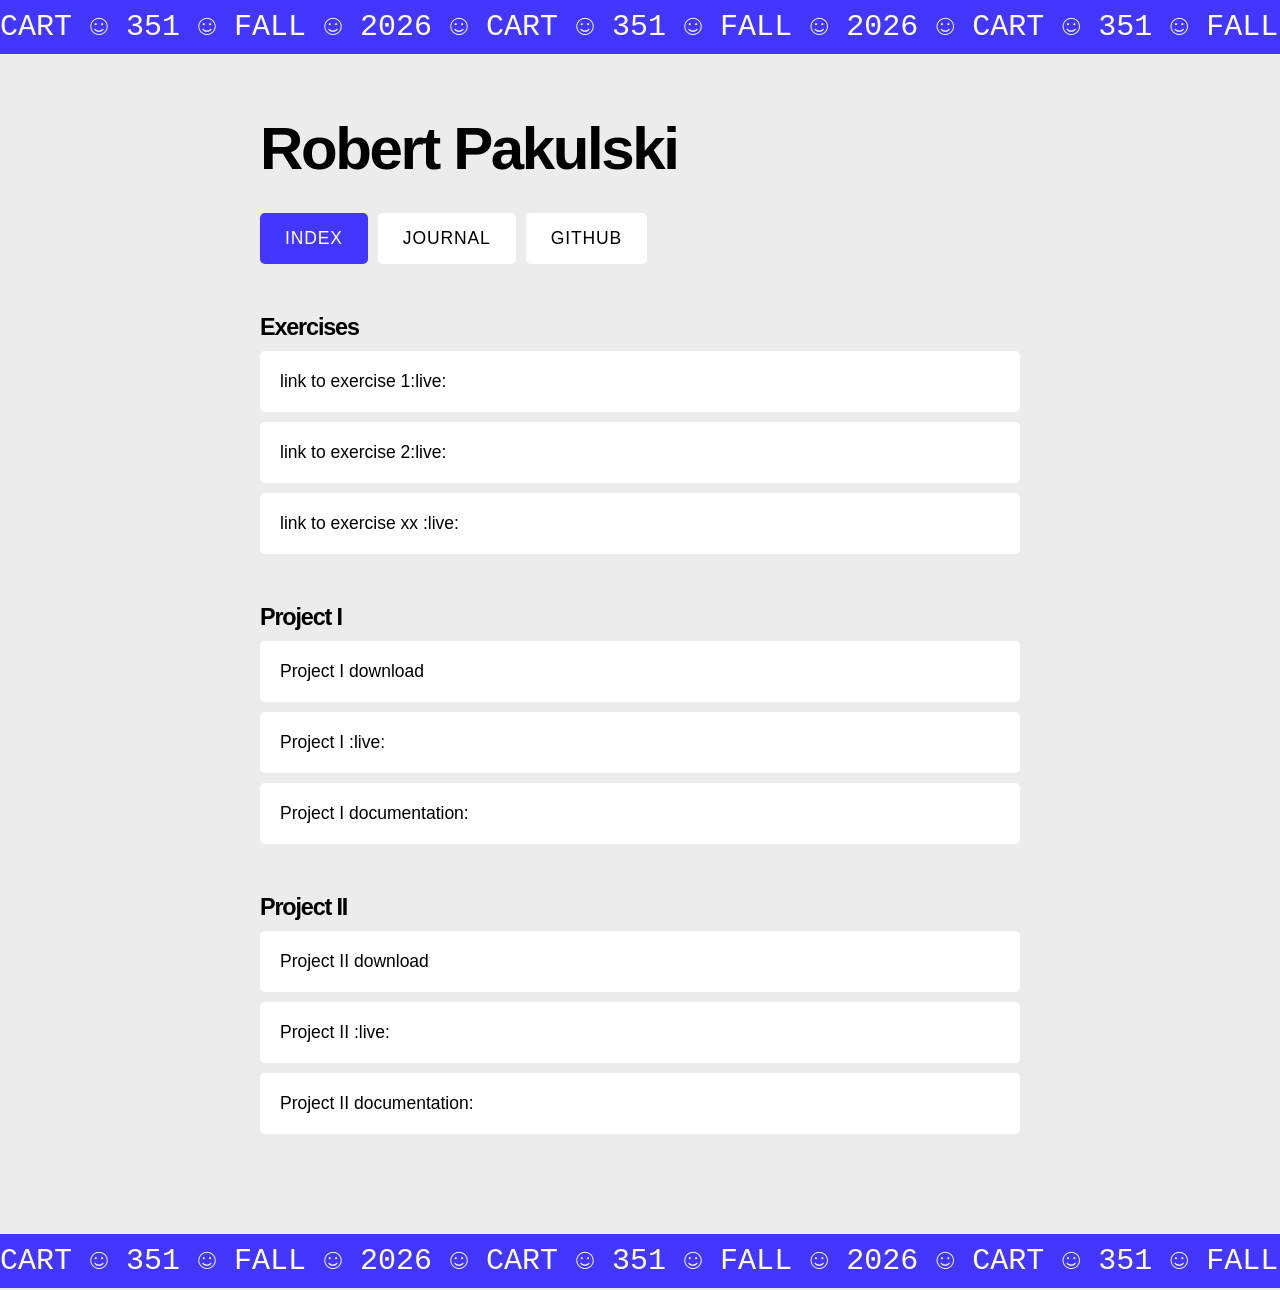
==== index.html @ 8fac2657 "remove button arrow" ====
<!DOCTYPE html>
<html lang="en">

<head>
  <title>Robert Pakulski / Index</title>
  <meta charset="utf-8" />
  <meta name="viewport" content="width=device-width, initial-scale=1.0">

  <link rel="stylesheet" type="text/css" href="css/main.css">
</head>

<body>
  <div class="banner"><span>CART ☺ 351 ☺ FALL ☺ 2026 ☺ CART ☺ 351 ☺ FALL ☺ 2026 ☺ CART ☺ 351 ☺ FALL ☺ 2026 ☺ CART ☺ 351
      ☺ FALL ☺ 2026 ☺ CART ☺ 351 ☺ FALL ☺ 2026 ☺ CART ☺ 351 ☺ FALL ☺ 2026 ☺ CART ☺ 351 ☺ FALL ☺ 2026 ☺ </span></div>
  <div class="main-container">
    <!-- the header div -->
    <header>
      <h1>Robert Pakulski</h1>
      <div class="btn-container">
        <a class="btn btn--active" href="index.html">Index</a>
        <a class="btn btn" href="journal.html">Journal</a>
        <a class="btn" href="https://github.com/rob-pak/cart351" target="_blank">GitHub</a>
      </div>
    </header>
    <!-- the main div -->
    <main>
      <div class="card-list">
        <section class="card">
          <h3> Exercises </h3>
          <ul>
            <li><a href="#"> link to exercise 1:live:</a></li>
            <li><a href="#"> link to exercise 2:live:</a></li>
            <li><a href="#"> link to exercise xx :live:</a></li>
          </ul>
        </section>
        <section class="card">
          <h3> Project I</h3>
          <ul>
            <li><a href="#"> Project I download</a> </li>
            <li><a href="#"> Project I :live:</a></li>
            <li><a href="#"> Project I documentation:</a></li>
          </ul>
        </section>
        <section class="card">
          <h3> Project II </h3>
          <ul>
            <li><a href="#"> Project II download</a> </li>
            <li><a href="#"> Project II :live:</a></li>
            <li><a href="#"> Project II documentation:</a></li>
          </ul>
        </section>
      </div>
    </main>
  </div>
  <!-- the footer div -->
  <footer>
    <div class="banner"><span>CART ☺ 351 ☺ FALL ☺ 2026 ☺ CART ☺ 351 ☺ FALL ☺ 2026 ☺ CART ☺ 351 ☺ FALL ☺ 2026 ☺ CART ☺
        351
        ☺ FALL ☺ 2026 ☺ CART ☺ 351 ☺ FALL ☺ 2026 ☺ CART ☺ 351 ☺ FALL ☺ 2026 ☺ CART ☺ 351 ☺ FALL ☺ 2026 ☺ </span></div>
  </footer>
</body>

</html>
---- css/main.css ----
* {
  margin: 0;
  padding: 0;
  box-sizing: border-box;
}

:root {
  --primary-900: #000000;
  --primary-700: #525252;
  --primary-500: #4336ff;
  --primary-200: #e4e3e3;
  --primary-100: #ececec;
  --shade-white: #ffffff;
  --main-font: Arial, Helvetica, sans-serif;
  --mono-font: monospace;
}

html {
  font-family: var(--main-font);
  color: var(--primary-900);
  font-size: 1.25rem;
  background-color: var(--primary-100);
}

main {
  margin-top: 2rem;
}

h1 {
  font-size: 3rem;
  letter-spacing: -0.04em;
  margin-bottom: 0.5rem;
}

h2,
h3 {
  margin-top: 0.5rem;
}

.subtitle {
  color: var(--primary-500);
}

h3 {
  letter-spacing: -0.05em;
  margin-bottom: 0.5rem;
}

article {
  color: var(--primary-700);
}


a {
  text-decoration: none;
  color: var(--primary-500);
  font-size: 0.875rem;
}

a:hover {
  text-decoration: underline;
}

.main-container {
  padding: 1rem;
  max-width: 800px;
  margin: 2rem auto;
}

.banner {
  background-color: var(--primary-500);
  padding: 0.5rem 0;
  font-size: 1.5rem;
  color: var(--shade-white);
  overflow: hidden;
  font-family: var(--mono-font);
}

.banner span {
  overflow: hidden;
  text-wrap: nowrap;
  display: block;
}

.btn-container {
  display: inline-flex;
  gap: 0.5rem;
  margin-top: 1rem;
  flex-wrap: wrap;
}

.btn {
  background-color: var(--shade-white);
  padding: 0.75rem 1.25rem;
  display: inline-flex;
  align-items: center;
  justify-content: center;
  border-radius: 0.25rem;
  text-decoration: none;
  color: var(--primary-900);
  text-transform: uppercase;
  font-size: 0.875rem;
  letter-spacing: 0.05em;
  transition: transform 500ms cubic-bezier(0.075, 0.82, 0.165, 1);
}



.btn:hover {
  background-color: var(--primary-900);
  color: var(--shade-white);
  transform: scale(0.96);
  text-decoration: none;
}

.btn--primary,
.btn--active {
  background-color: var(--primary-500);
  color: var(--shade-white);
}

.journal {
  display: flex;
  gap: 1rem;
  flex-direction: column;
  margin-top: 1rem;
}

.journal__entry {
  background-color: var(--shade-white);
  padding: 1.5rem;
  border-radius: 0.25rem;
}

/* .card {
  background-color: var(--primary-100);
  padding: 1.25rem;
  border-radius: 0.5rem;
} */

.card-list {
  display: flex;
  flex-direction: column;
  gap: 2rem;
}

.card ul {
  list-style: none;
}

.card ul li a {
  color: var(--primary-900);
  background-color: var(--shade-white);
  margin-top: 0.5rem;
  padding: 1rem;
  border-radius: 0.25rem;
  display: block;
  transition: transform 500ms cubic-bezier(0.075, 0.82, 0.165, 1);
}

.card ul li a:hover {
  color: var(--shade-white);
  background-color: var(--primary-900);
  transform: scale(0.99);
  text-decoration: none;
}

.pill {
  background-color: var(--primary-500);
  font-size: 0.75rem;
  padding: 0.25rem 0.5rem;
  border-radius: 99rem;
  color: var(--primary-100);
  margin-bottom: 0.125rem;
  display: inline-block;
}

footer {
  margin-top: 4rem;
}


/* width */
::-webkit-scrollbar {
  width: 16px;
}

/* Track */
::-webkit-scrollbar-track {
  background: var(--primary-200);
}

/* Handle */
::-webkit-scrollbar-thumb {
  background: var(--primary-500);
}

/* Handle on hover */
::-webkit-scrollbar-thumb:hover {
  background: var(--primary-900);
}

::selection {
  color: var(--shade-white);
  background-color: var(--primary-900);
}
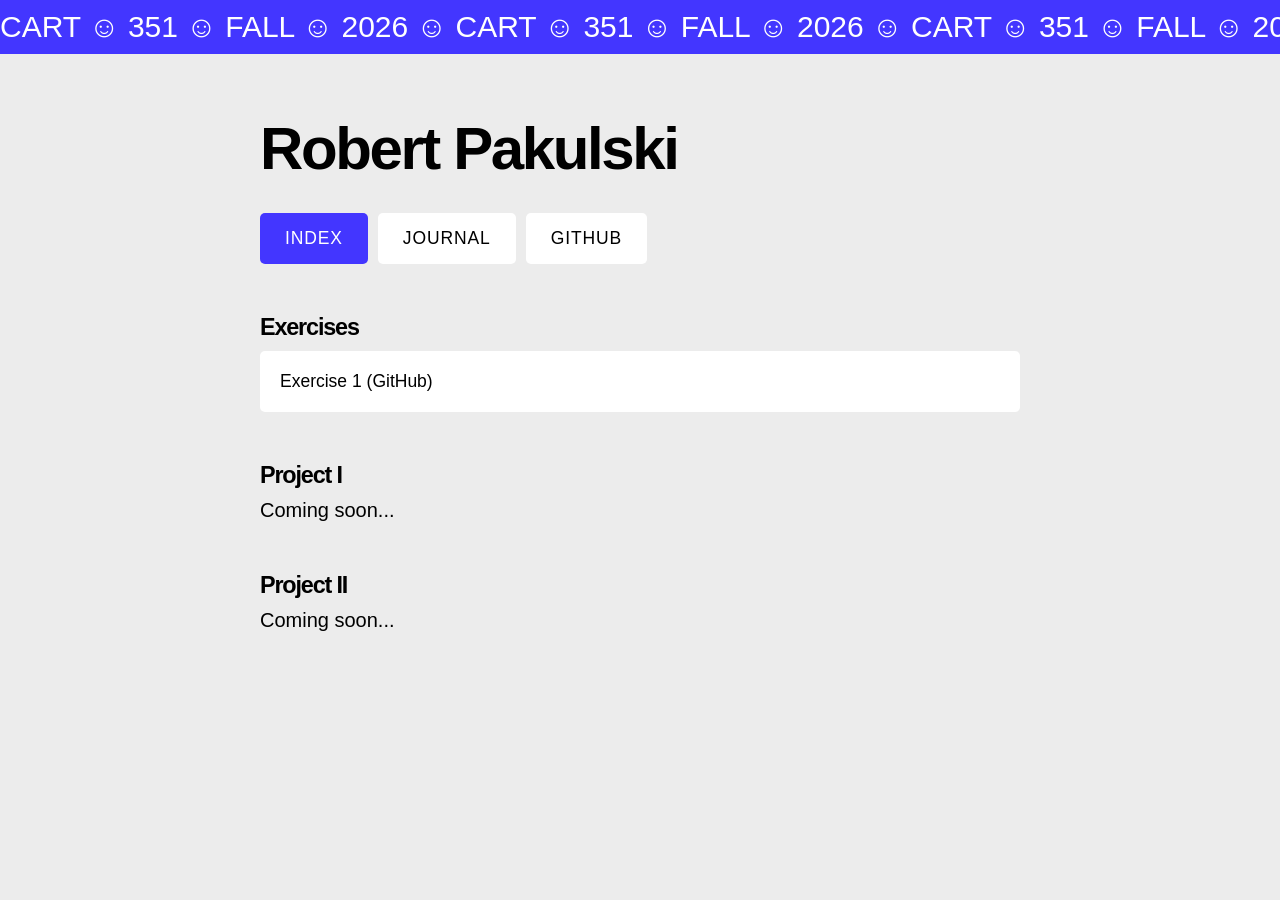
==== commit 54523e41: "update links and basic css styles" ====
--- a/index.html
+++ b/index.html
@@ -1,63 +1,58 @@
-<!DOCTYPE html>
+<!doctype html>
 <html lang="en">
+  <head>
+    <title>Robert Pakulski / Index</title>
+    <meta charset="utf-8" />
+    <meta name="viewport" content="width=device-width, initial-scale=1.0" />
 
-<head>
-  <title>Robert Pakulski / Index</title>
-  <meta charset="utf-8" />
-  <meta name="viewport" content="width=device-width, initial-scale=1.0">
+    <link rel="stylesheet" type="text/css" href="css/main.css" />
+  </head>
 
-  <link rel="stylesheet" type="text/css" href="css/main.css">
-</head>
-
-<body>
-  <div class="banner"><span>CART ☺ 351 ☺ FALL ☺ 2026 ☺ CART ☺ 351 ☺ FALL ☺ 2026 ☺ CART ☺ 351 ☺ FALL ☺ 2026 ☺ CART ☺ 351
-      ☺ FALL ☺ 2026 ☺ CART ☺ 351 ☺ FALL ☺ 2026 ☺ CART ☺ 351 ☺ FALL ☺ 2026 ☺ CART ☺ 351 ☺ FALL ☺ 2026 ☺ </span></div>
-  <div class="main-container">
-    <!-- the header div -->
-    <header>
-      <h1>Robert Pakulski</h1>
-      <div class="btn-container">
-        <a class="btn btn--active" href="index.html">Index</a>
-        <a class="btn btn" href="journal.html">Journal</a>
-        <a class="btn" href="https://github.com/rob-pak/cart351" target="_blank">GitHub</a>
-      </div>
-    </header>
-    <!-- the main div -->
-    <main>
-      <div class="card-list">
-        <section class="card">
-          <h3> Exercises </h3>
-          <ul>
-            <li><a href="#"> link to exercise 1:live:</a></li>
-            <li><a href="#"> link to exercise 2:live:</a></li>
-            <li><a href="#"> link to exercise xx :live:</a></li>
-          </ul>
-        </section>
-        <section class="card">
-          <h3> Project I</h3>
-          <ul>
+  <body>
+    <div class="banner"><span>CART ☺ 351 ☺ FALL ☺ 2026 ☺ CART ☺ 351 ☺ FALL ☺ 2026 ☺ CART ☺ 351 ☺ FALL ☺ 2026 ☺ CART ☺ 351 ☺ FALL ☺ 2026 ☺ CART ☺ 351 ☺ FALL ☺ 2026 ☺ CART ☺ 351 ☺ FALL ☺ 2026 ☺ CART ☺ 351 ☺ FALL ☺ 2026 ☺ </span></div>
+    <div class="main-container">
+      <!-- the header div -->
+      <header>
+        <h1>Robert Pakulski</h1>
+        <div class="btn-container">
+          <a class="btn btn--active" href="index.html">Index</a>
+          <a class="btn btn" href="journal.html">Journal</a>
+          <a class="btn" href="https://github.com/rob-pak/cart351" target="_blank">GitHub</a>
+        </div>
+      </header>
+      <!-- the main div -->
+      <main>
+        <div class="card-list">
+          <section class="card">
+            <h3>Exercises</h3>
+            <ul>
+              <li><a href="https://github.com/rob-pak/cart351/blob/main/EXERCISES/exercise1.py" target="_blank">Exercise 1 (GitHub)</a></li>
+            </ul>
+          </section>
+          <section class="card">
+            <h3>Project I</h3>
+            <p>Coming soon...</p>
+            <!-- <ul>
             <li><a href="#"> Project I download</a> </li>
             <li><a href="#"> Project I :live:</a></li>
             <li><a href="#"> Project I documentation:</a></li>
-          </ul>
-        </section>
-        <section class="card">
-          <h3> Project II </h3>
-          <ul>
-            <li><a href="#"> Project II download</a> </li>
-            <li><a href="#"> Project II :live:</a></li>
-            <li><a href="#"> Project II documentation:</a></li>
-          </ul>
-        </section>
-      </div>
-    </main>
-  </div>
-  <!-- the footer div -->
-  <footer>
-    <div class="banner"><span>CART ☺ 351 ☺ FALL ☺ 2026 ☺ CART ☺ 351 ☺ FALL ☺ 2026 ☺ CART ☺ 351 ☺ FALL ☺ 2026 ☺ CART ☺
-        351
-        ☺ FALL ☺ 2026 ☺ CART ☺ 351 ☺ FALL ☺ 2026 ☺ CART ☺ 351 ☺ FALL ☺ 2026 ☺ CART ☺ 351 ☺ FALL ☺ 2026 ☺ </span></div>
-  </footer>
-</body>
-
-</html>+          </ul> -->
+          </section>
+          <section class="card">
+            <h3>Project II</h3>
+            <p>Coming soon...</p>
+            <!-- <ul>
+              <li><a href="#"> Project II download</a></li>
+              <li><a href="#"> Project II :live:</a></li>
+              <li><a href="#"> Project II documentation:</a></li>
+            </ul> -->
+          </section>
+        </div>
+      </main>
+    </div>
+    <!-- the footer div -->
+    <footer>
+      <!-- <div class="banner"><span>CART ☺ 351 ☺ FALL ☺ 2026 ☺ CART ☺ 351 ☺ FALL ☺ 2026 ☺ CART ☺ 351 ☺ FALL ☺ 2026 ☺ CART ☺ 351 ☺ FALL ☺ 2026 ☺ CART ☺ 351 ☺ FALL ☺ 2026 ☺ CART ☺ 351 ☺ FALL ☺ 2026 ☺ CART ☺ 351 ☺ FALL ☺ 2026 ☺ </span></div> -->
+    </footer>
+  </body>
+</html>
--- a/css/main.css
+++ b/css/main.css
@@ -22,6 +22,9 @@
   background-color: var(--primary-100);
 }
 
+body {
+}
+
 main {
   margin-top: 2rem;
 }
@@ -50,7 +53,6 @@
   color: var(--primary-700);
 }
 
-
 a {
   text-decoration: none;
   color: var(--primary-500);
@@ -73,7 +75,6 @@
   font-size: 1.5rem;
   color: var(--shade-white);
   overflow: hidden;
-  font-family: var(--mono-font);
 }
 
 .banner span {
@@ -103,8 +104,6 @@
   letter-spacing: 0.05em;
   transition: transform 500ms cubic-bezier(0.075, 0.82, 0.165, 1);
 }
-
-
 
 .btn:hover {
   background-color: var(--primary-900);
@@ -179,7 +178,6 @@
   margin-top: 4rem;
 }
 
-
 /* width */
 ::-webkit-scrollbar {
   width: 16px;
@@ -203,4 +201,4 @@
 ::selection {
   color: var(--shade-white);
   background-color: var(--primary-900);
-}+}
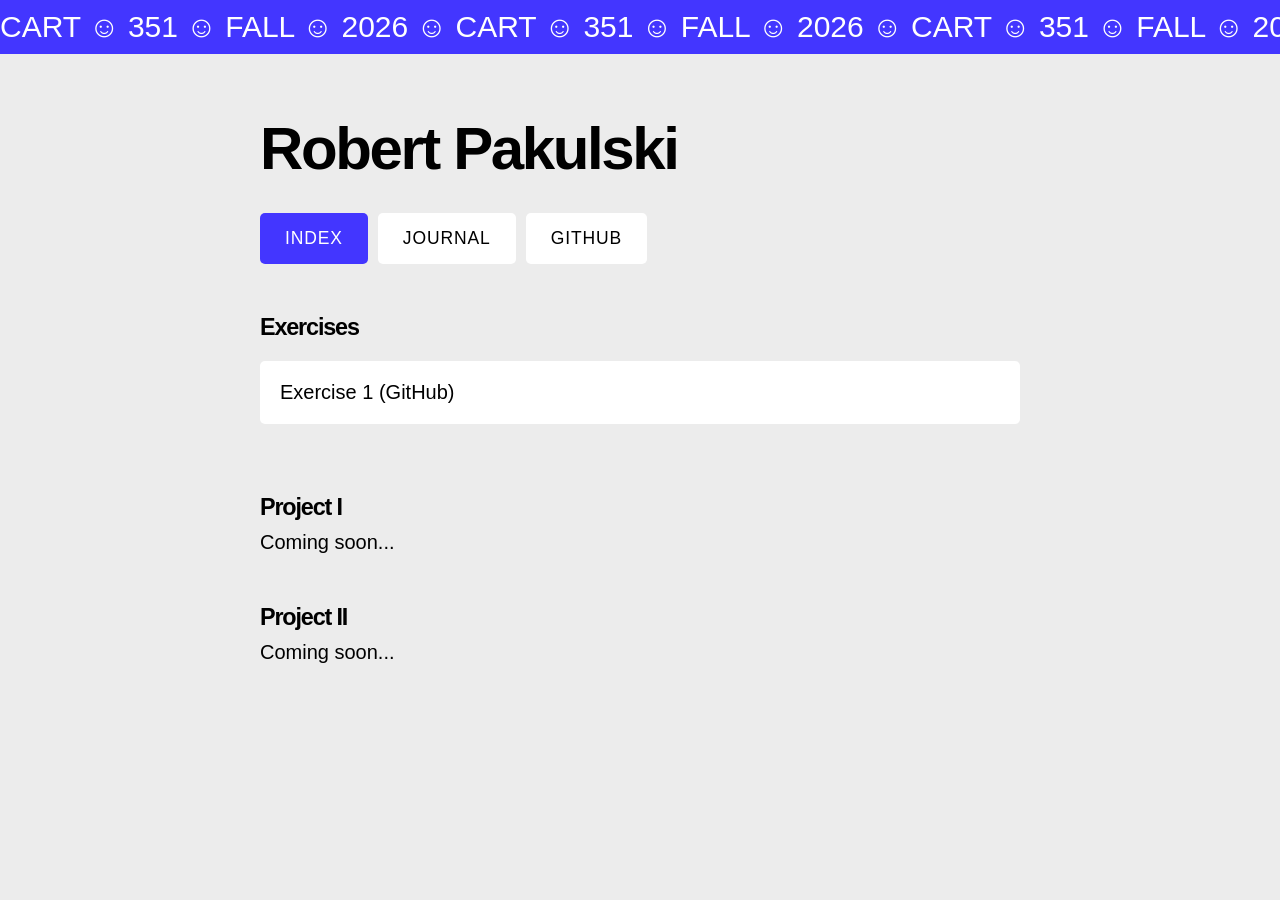
==== commit cabcb25b: "add versioning to css, add id to journal entries for anchor links" ====
--- a/index.html
+++ b/index.html
@@ -1,58 +1,62 @@
 <!doctype html>
 <html lang="en">
-  <head>
-    <title>Robert Pakulski / Index</title>
-    <meta charset="utf-8" />
-    <meta name="viewport" content="width=device-width, initial-scale=1.0" />
 
-    <link rel="stylesheet" type="text/css" href="css/main.css" />
-  </head>
+<head>
+  <title>Robert Pakulski / Index</title>
+  <meta charset="utf-8" />
+  <meta name="viewport" content="width=device-width, initial-scale=1.0" />
 
-  <body>
-    <div class="banner"><span>CART ☺ 351 ☺ FALL ☺ 2026 ☺ CART ☺ 351 ☺ FALL ☺ 2026 ☺ CART ☺ 351 ☺ FALL ☺ 2026 ☺ CART ☺ 351 ☺ FALL ☺ 2026 ☺ CART ☺ 351 ☺ FALL ☺ 2026 ☺ CART ☺ 351 ☺ FALL ☺ 2026 ☺ CART ☺ 351 ☺ FALL ☺ 2026 ☺ </span></div>
-    <div class="main-container">
-      <!-- the header div -->
-      <header>
-        <h1>Robert Pakulski</h1>
-        <div class="btn-container">
-          <a class="btn btn--active" href="index.html">Index</a>
-          <a class="btn btn" href="journal.html">Journal</a>
-          <a class="btn" href="https://github.com/rob-pak/cart351" target="_blank">GitHub</a>
-        </div>
-      </header>
-      <!-- the main div -->
-      <main>
-        <div class="card-list">
-          <section class="card">
-            <h3>Exercises</h3>
-            <ul>
-              <li><a href="https://github.com/rob-pak/cart351/blob/main/EXERCISES/exercise1.py" target="_blank">Exercise 1 (GitHub)</a></li>
-            </ul>
-          </section>
-          <section class="card">
-            <h3>Project I</h3>
-            <p>Coming soon...</p>
-            <!-- <ul>
+  <link rel="stylesheet" type="text/css" href="css/main.css?v1.0" />
+</head>
+
+<body>
+  <div class="banner"><span>CART ☺ 351 ☺ FALL ☺ 2026 ☺ CART ☺ 351 ☺ FALL ☺ 2026 ☺ CART ☺ 351 ☺ FALL ☺ 2026 ☺ CART ☺ 351
+      ☺ FALL ☺ 2026 ☺ CART ☺ 351 ☺ FALL ☺ 2026 ☺ CART ☺ 351 ☺ FALL ☺ 2026 ☺ CART ☺ 351 ☺ FALL ☺ 2026 ☺ </span></div>
+  <div class="main-container">
+    <!-- the header div -->
+    <header>
+      <h1>Robert Pakulski</h1>
+      <div class="btn-container">
+        <a class="btn btn--active" href="index.html">Index</a>
+        <a class="btn btn" href="journal.html">Journal</a>
+        <a class="btn" href="https://github.com/rob-pak/cart351" target="_blank">GitHub</a>
+      </div>
+    </header>
+    <!-- the main div -->
+    <main>
+      <div class="card-list">
+        <section class="card">
+          <h3>Exercises</h3>
+          <ul>
+            <li><a href="https://github.com/rob-pak/cart351/blob/main/EXERCISES/exercise1.py" target="_blank">Exercise 1
+                (GitHub)</a></li>
+          </ul>
+        </section>
+        <section class="card">
+          <h3>Project I</h3>
+          <p>Coming soon...</p>
+          <!-- <ul>
             <li><a href="#"> Project I download</a> </li>
             <li><a href="#"> Project I :live:</a></li>
             <li><a href="#"> Project I documentation:</a></li>
           </ul> -->
-          </section>
-          <section class="card">
-            <h3>Project II</h3>
-            <p>Coming soon...</p>
-            <!-- <ul>
+        </section>
+        <section class="card">
+          <h3>Project II</h3>
+          <p>Coming soon...</p>
+          <!-- <ul>
               <li><a href="#"> Project II download</a></li>
               <li><a href="#"> Project II :live:</a></li>
               <li><a href="#"> Project II documentation:</a></li>
             </ul> -->
-          </section>
-        </div>
-      </main>
-    </div>
-    <!-- the footer div -->
-    <footer>
-      <!-- <div class="banner"><span>CART ☺ 351 ☺ FALL ☺ 2026 ☺ CART ☺ 351 ☺ FALL ☺ 2026 ☺ CART ☺ 351 ☺ FALL ☺ 2026 ☺ CART ☺ 351 ☺ FALL ☺ 2026 ☺ CART ☺ 351 ☺ FALL ☺ 2026 ☺ CART ☺ 351 ☺ FALL ☺ 2026 ☺ CART ☺ 351 ☺ FALL ☺ 2026 ☺ </span></div> -->
-    </footer>
-  </body>
-</html>
+        </section>
+      </div>
+    </main>
+  </div>
+  <!-- the footer div -->
+  <footer>
+    <!-- <div class="banner"><span>CART ☺ 351 ☺ FALL ☺ 2026 ☺ CART ☺ 351 ☺ FALL ☺ 2026 ☺ CART ☺ 351 ☺ FALL ☺ 2026 ☺ CART ☺ 351 ☺ FALL ☺ 2026 ☺ CART ☺ 351 ☺ FALL ☺ 2026 ☺ CART ☺ 351 ☺ FALL ☺ 2026 ☺ CART ☺ 351 ☺ FALL ☺ 2026 ☺ </span></div> -->
+  </footer>
+</body>
+
+</html>
--- a/css/main.css
+++ b/css/main.css
@@ -22,8 +22,7 @@
   background-color: var(--primary-100);
 }
 
-body {
-}
+body {}
 
 main {
   margin-top: 2rem;
@@ -56,11 +55,32 @@
 a {
   text-decoration: none;
   color: var(--primary-500);
-  font-size: 0.875rem;
 }
 
 a:hover {
   text-decoration: underline;
+}
+
+p+p {
+  margin-top: 1rem;
+}
+
+ul {
+  margin-top: 1rem;
+  margin-bottom: 1rem;
+}
+
+ul li {
+  margin-top: 0.5rem;
+  margin-left: 1rem;
+}
+
+em {
+  letter-spacing: -0.02em;
+}
+
+li::marker {
+  color: var(--primary-500);
 }
 
 .main-container {
@@ -145,6 +165,10 @@
 
 .card ul {
   list-style: none;
+}
+
+.card ul li {
+  margin-left: 0;
 }
 
 .card ul li a {
@@ -201,4 +225,4 @@
 ::selection {
   color: var(--shade-white);
   background-color: var(--primary-900);
-}
+}
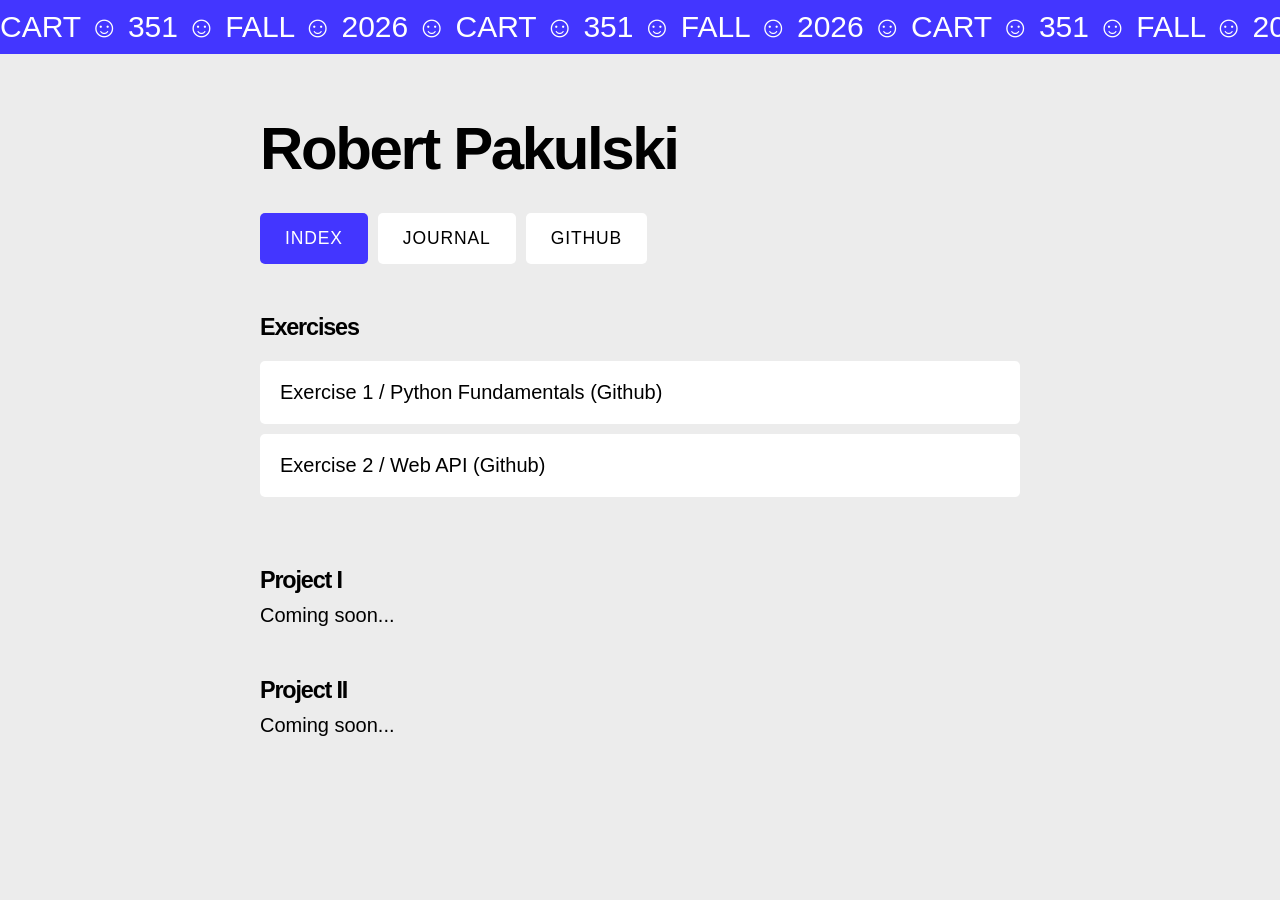
==== commit 9add2ff3: "update exercises links and descriptions" ====
--- a/index.html
+++ b/index.html
@@ -28,8 +28,10 @@
         <section class="card">
           <h3>Exercises</h3>
           <ul>
-            <li><a href="https://github.com/rob-pak/cart351/blob/main/EXERCISES/exercise1.py" target="_blank">Exercise 1
-                (GitHub)</a></li>
+            <li><a href="https://github.com/rob-pak/cart351/blob/main/EXERCISES/exercise1.py" target="_blank">Exercise 1 / Python Fundamentals
+                (Github)</a></li>
+            <li><a href="https://github.com/rob-pak/cart351/blob/main/EXERCISES/exercise2.py" target="_blank">Exercise 2 / Web API
+                (Github)</a></li>
           </ul>
         </section>
         <section class="card">
@@ -59,4 +61,4 @@
   </footer>
 </body>
 
-</html>+</html>
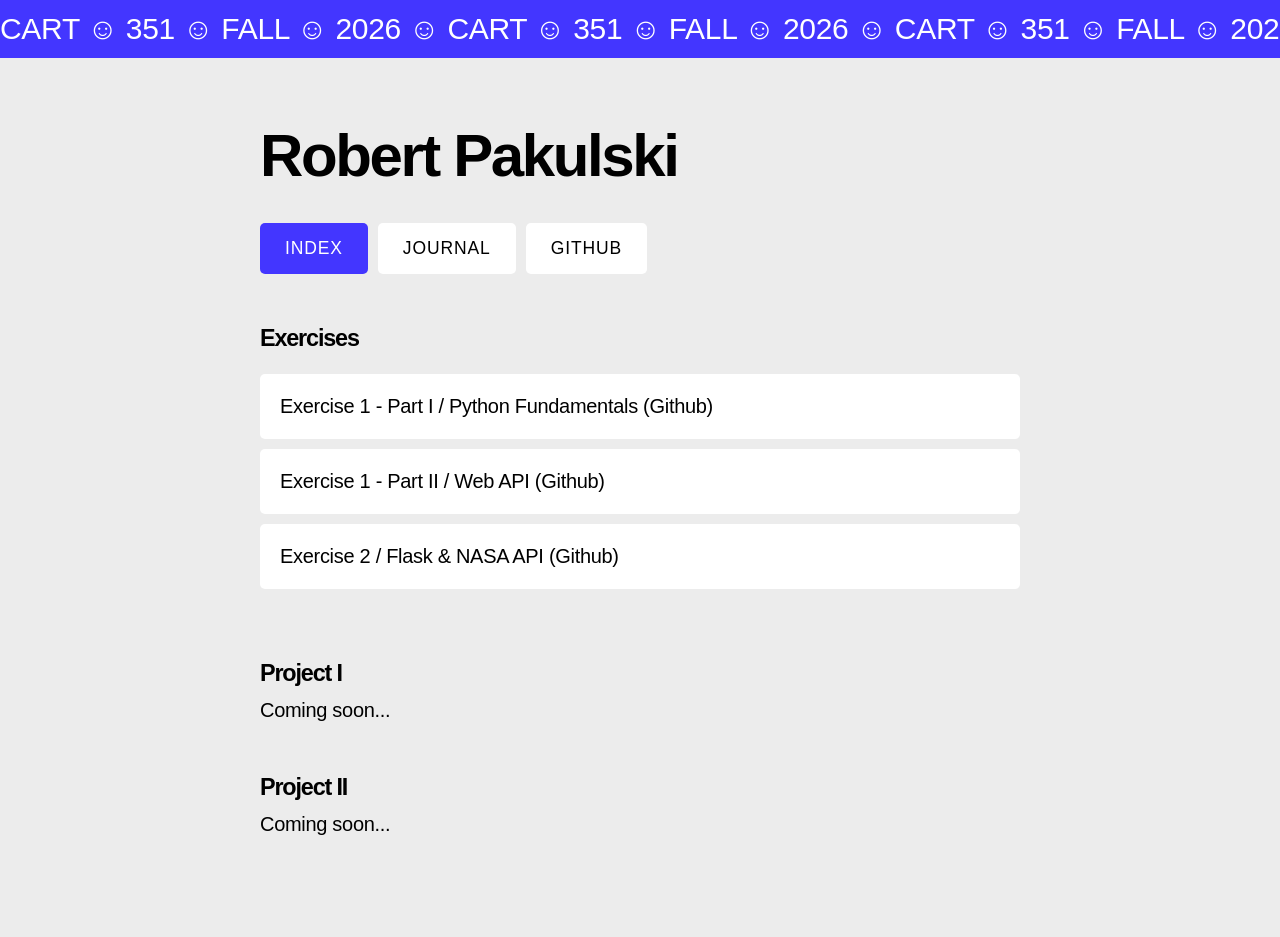
==== commit c24079d8: "add ex2 to list" ====
--- a/index.html
+++ b/index.html
@@ -28,9 +28,14 @@
         <section class="card">
           <h3>Exercises</h3>
           <ul>
-            <li><a href="https://github.com/rob-pak/cart351/blob/main/EXERCISES/exercise1.py" target="_blank">Exercise 1 / Python Fundamentals
+            <li><a href="https://github.com/rob-pak/cart351/blob/main/EXERCISES/exercise1.py" target="_blank">Exercise 1
+                - Part I / Python Fundamentals
                 (Github)</a></li>
-            <li><a href="https://github.com/rob-pak/cart351/blob/main/EXERCISES/exercise2.py" target="_blank">Exercise 2 / Web API
+            <li><a href="https://github.com/rob-pak/cart351/blob/main/EXERCISES/exercise2.py" target="_blank">Exercise 1
+                - Part II / Web API
+                (Github)</a></li>
+            <li><a href="https://github.com/rob-pak/cart351_ex2" target="_blank">Exercise 2
+                / Flask & NASA API
                 (Github)</a></li>
           </ul>
         </section>
@@ -61,4 +66,4 @@
   </footer>
 </body>
 
-</html>
+</html>
--- a/css/main.css
+++ b/css/main.css
@@ -19,6 +19,8 @@
   font-family: var(--main-font);
   color: var(--primary-900);
   font-size: 1.25rem;
+  line-height: 1.25;
+  letter-spacing: -0.015em;
   background-color: var(--primary-100);
 }
 
@@ -198,6 +200,10 @@
   display: inline-block;
 }
 
+code {
+    background-color: var(--primary-200);
+}
+
 footer {
   margin-top: 4rem;
 }
@@ -225,4 +231,4 @@
 ::selection {
   color: var(--shade-white);
   background-color: var(--primary-900);
-}+}
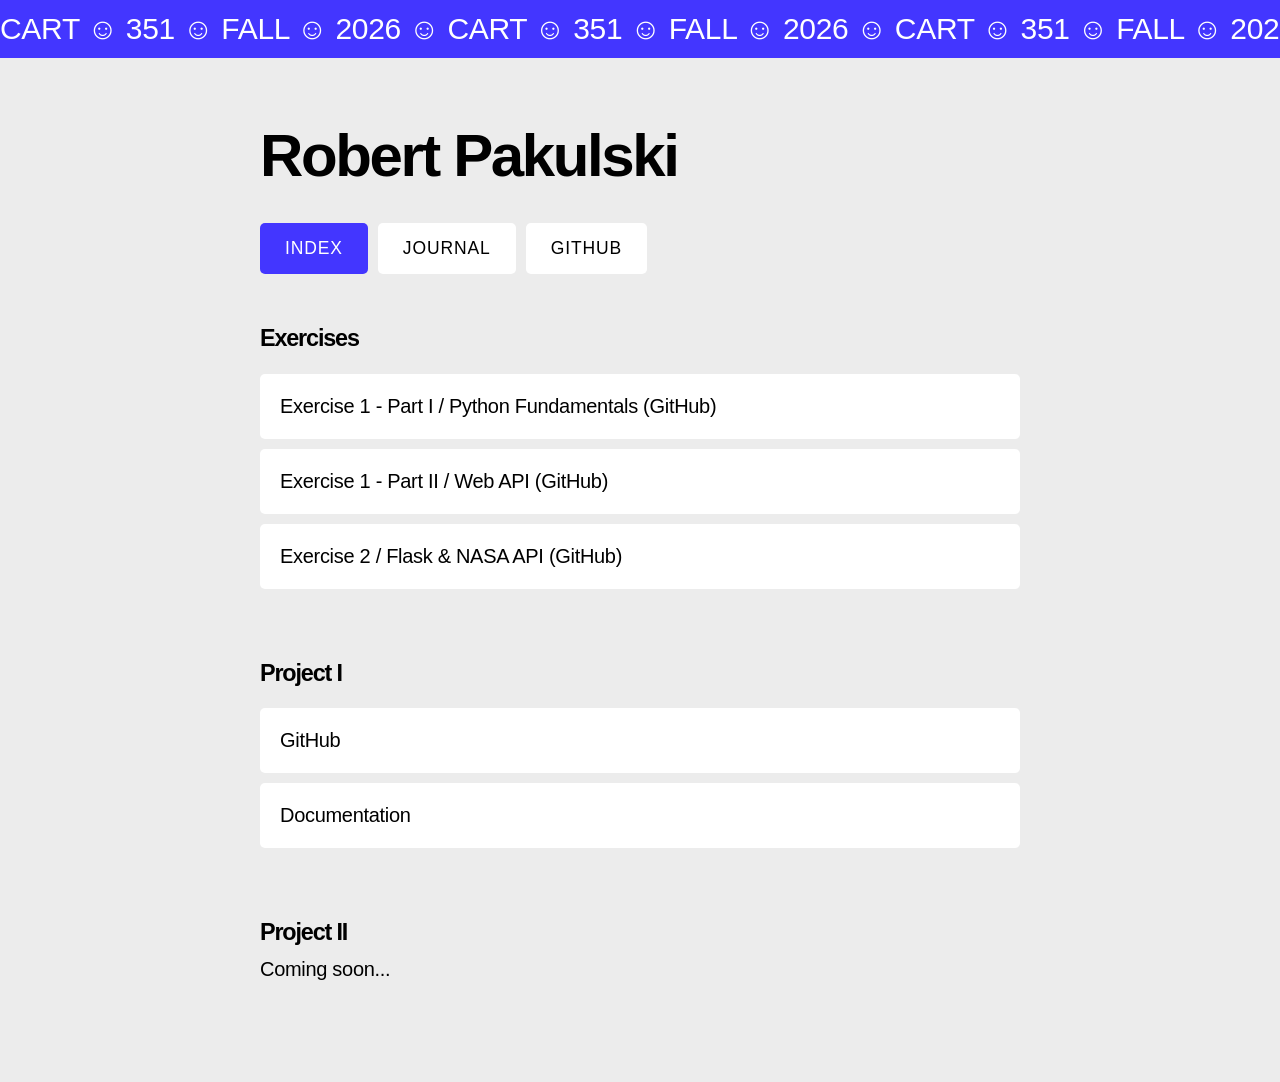
==== commit ae21b6ef: "add project 1 links" ====
--- a/index.html
+++ b/index.html
@@ -30,23 +30,21 @@
           <ul>
             <li><a href="https://github.com/rob-pak/cart351/blob/main/EXERCISES/exercise1.py" target="_blank">Exercise 1
                 - Part I / Python Fundamentals
-                (Github)</a></li>
+                (GitHub)</a></li>
             <li><a href="https://github.com/rob-pak/cart351/blob/main/EXERCISES/exercise2.py" target="_blank">Exercise 1
                 - Part II / Web API
-                (Github)</a></li>
+                (GitHub)</a></li>
             <li><a href="https://github.com/rob-pak/cart351_ex2" target="_blank">Exercise 2
                 / Flask & NASA API
-                (Github)</a></li>
+                (GitHub)</a></li>
           </ul>
         </section>
         <section class="card">
           <h3>Project I</h3>
-          <p>Coming soon...</p>
-          <!-- <ul>
-            <li><a href="#"> Project I download</a> </li>
-            <li><a href="#"> Project I :live:</a></li>
-            <li><a href="#"> Project I documentation:</a></li>
-          </ul> -->
+           <ul>
+            <li><a href="https://github.com/rob-pak/cart351_p1" target="_blank">GitHub</a></li>
+            <li><a href="./files/Pakulski_Robert_Project1.pdf" target="_blank">Documentation</a></li>
+          </ul>
         </section>
         <section class="card">
           <h3>Project II</h3>
@@ -66,4 +64,4 @@
   </footer>
 </body>
 
-</html>+</html>
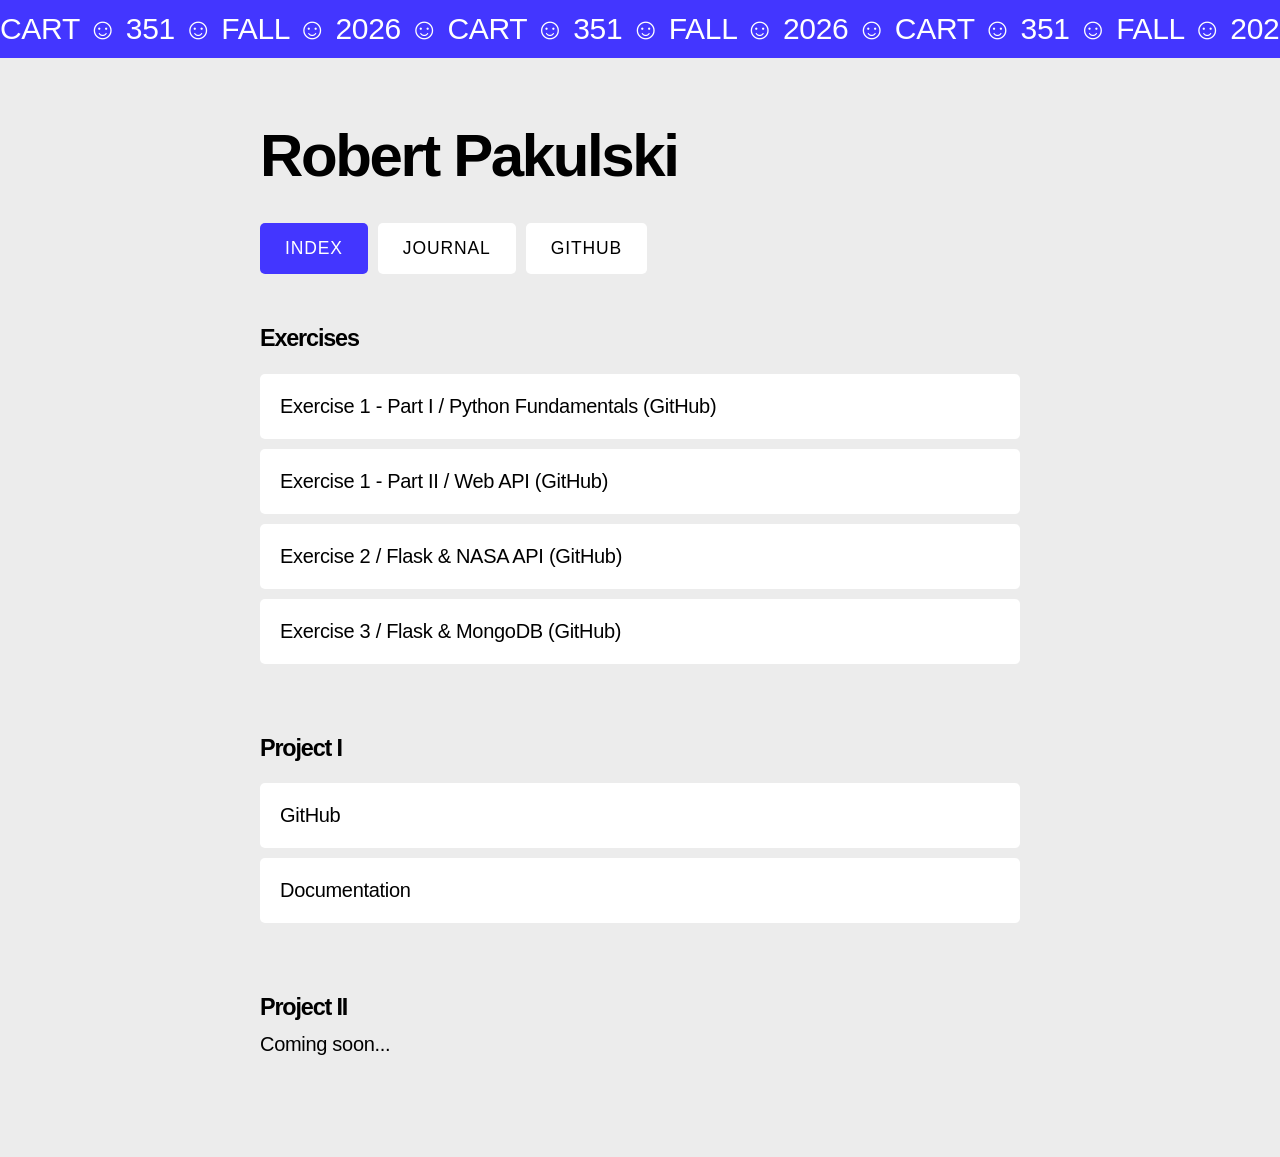
==== commit 71459a23: "add a link to ex3" ====
--- a/index.html
+++ b/index.html
@@ -6,7 +6,7 @@
   <meta charset="utf-8" />
   <meta name="viewport" content="width=device-width, initial-scale=1.0" />
 
-  <link rel="stylesheet" type="text/css" href="css/main.css?v1.0" />
+  <link rel="stylesheet" type="text/css" href="css/main.css?v1.1" />
 </head>
 
 <body>
@@ -37,6 +37,9 @@
             <li><a href="https://github.com/rob-pak/cart351_ex2" target="_blank">Exercise 2
                 / Flask & NASA API
                 (GitHub)</a></li>
+            <li><a href="https://github.com/rob-pak/cart351/tree/main/EXERCISES/ex3-cart351" target="_blank">Exercise 3
+                / Flask & MongoDB
+                (GitHub)</a></li>
           </ul>
         </section>
         <section class="card">
--- a/css/main.css
+++ b/css/main.css
@@ -2,6 +2,13 @@
   margin: 0;
   padding: 0;
   box-sizing: border-box;
+}
+
+img {
+    width: 100%;
+    display: block;
+    border-radius: 8px;
+    margin-top: 1rem;
 }
 
 :root {
